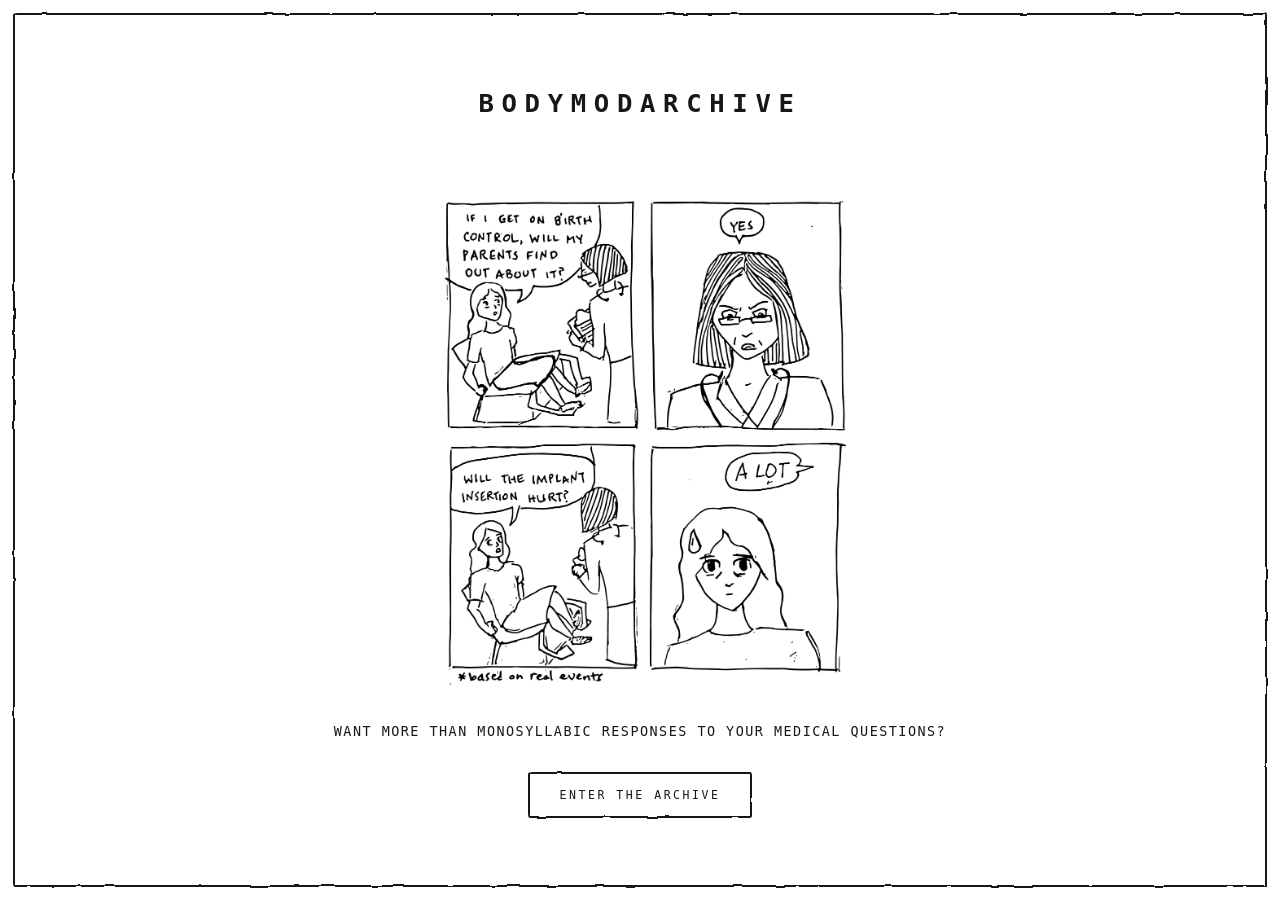
==== index.html @ ae062316 "Initial commit: bodymodarchive static site Static literary magazine — cover comic, six category pack" ====
<!DOCTYPE html>
<html lang="en">
<head>
<meta charset="utf-8">
<meta name="viewport" content="width=device-width, initial-scale=1">
<title>bodymodarchive</title>
<meta name="description" content="An online literary magazine collecting poetry, fiction, essays, comics and visual art about the medically modified body.">
<link rel="icon" href="assets/favicon.svg" type="image/svg+xml">
<link rel="stylesheet" href="css/style.css">
</head>
<body>

<main class="landing">

  <h1 class="wordmark-lg">bodymodarchive</h1>

  <!-- landing-comic.png is cropped to the four panels; the caption and button
       that were drawn beneath them are now real elements below.
       landing-comic-full.png keeps the original, uncropped art. -->
  <figure class="comic">
    <img src="assets/landing-comic.png"
         alt="Four-panel comic. A patient sitting on an exam table asks a masked clinician, &quot;If I get on birth control, will my parents find out about it?&quot; The clinician answers, &quot;Yes.&quot; The patient then asks, &quot;Will the implant insertion hurt?&quot; The clinician answers, &quot;A lot.&quot; The patient looks stricken. A footnote reads &quot;based on real events.&quot;">
  </figure>

  <p class="cover-question">Want more than monosyllabic responses to your medical questions?</p>

  <a class="enter" href="packages.html">Enter the archive</a>

</main>


<script src="js/wobble.js"></script>
</body>
</html>
---- css/style.css ----
/* bodymodarchive — clinical archive aesthetic
   paper + ink + one accent. mono for the chart, serif for the reading. */

/* Wittgenstein — SIL Open Font Licence (see assets/fonts/Wittgenstein-OFL.txt).
   True italic, not a synthesised slant: poems and prose lean on it. */
@font-face {
  font-family: "Wittgenstein";
  src: url("../assets/fonts/Wittgenstein-VariableFont_wght.ttf") format("truetype");
  font-weight: 400 900;
  font-style: normal;
  font-display: swap;
}

@font-face {
  font-family: "Wittgenstein";
  src: url("../assets/fonts/Wittgenstein-Italic-VariableFont_wght.ttf") format("truetype");
  font-weight: 400 900;
  font-style: italic;
  font-display: swap;
}

:root {
  --paper: #ffffff;
  --paper-2: #f2f3f5;
  --ink: #16171a;
  --ink-soft: #565a61;
  --ink-faint: #94989f;
  --rule: #d5d7db;
  --accent: #1c3a6e;      /* ink blue */
  --mono: "SFMono-Regular", "SF Mono", Menlo, Consolas, monospace;
  --serif: "Wittgenstein", "Iowan Old Style", Palatino, Georgia, serif;
  --measure: 34rem;
}

@media (prefers-color-scheme: dark) {
  :root {
    --paper: #16161a;
    --paper-2: #1e1e23;
    --ink: #e9eaec;
    --ink-soft: #a0a4ac;
    --ink-faint: #676b73;
    --rule: #33343a;
    /* Lifted well above the light-mode blue — #1c3a6e on a dark ground is
       nearly invisible. */
    --accent: #7ea6e8;
  }
}

* { box-sizing: border-box; }

/* Holds the #wobble filter definition; never rendered itself. */
.svg-defs { position: absolute; width: 0; height: 0; overflow: hidden; }

/* Drawn border framing the whole viewport — same weight, radius and
   turbulence as the cover button, so it reads as the same pen.
   pointer-events:none so it never swallows a click; fixed so the page
   scrolls underneath it. */
.page-frame {
  position: fixed;
  inset: 13px;
  z-index: 100;
  pointer-events: none;
  border: 2.2px solid var(--ink);
  border-radius: 5px 2px 4px 2px / 2px 4px 2px 5px;
  filter: url("#frame");
}

/* Below this the inset frame costs more width than it's worth. */
@media (max-width: 48rem) {
  .page-frame { display: none; }
}


body {
  margin: 0;
  background: var(--paper);
  color: var(--ink);
  font-family: var(--serif);
  font-size: 17px;
  line-height: 1.65;
  -webkit-font-smoothing: antialiased;
}

a { color: inherit; }

/* ---------- chrome ---------- */

.masthead {
  display: flex;
  align-items: baseline;
  justify-content: space-between;
  gap: 1rem;
  flex-wrap: wrap;
  padding: 1.1rem 1.5rem;
}

.masthead .wordmark {
  font-family: var(--mono);
  font-size: 0.82rem;
  letter-spacing: 0.14em;
  text-transform: uppercase;
  text-decoration: none;
  font-weight: 600;
  transition: color 0.15s;
}

/* The wordmark is the way back to the cover, so it gets the same hover as the
   nav links rather than looking inert. */
.masthead .wordmark:hover { color: var(--accent); }

.masthead nav {
  font-family: var(--mono);
  font-size: 0.7rem;
  letter-spacing: 0.1em;
  text-transform: uppercase;
  color: var(--ink-soft);
}

.masthead nav a { text-decoration: none; margin-left: 1.25rem; transition: color 0.15s; }
.masthead nav a:hover { color: var(--accent); }

.wrap {
  max-width: 62rem;
  margin: 0 auto;
  padding: 0 1.5rem;
}

.label {
  font-family: var(--mono);
  font-size: 0.65rem;
  letter-spacing: 0.16em;
  text-transform: uppercase;
  color: var(--ink-faint);
}

/* Screen-reader-only. Used for the filter result count, which is announced on
   change but no longer shown. */
.visually-hidden {
  position: absolute;
  width: 1px;
  height: 1px;
  margin: -1px;
  padding: 0;
  overflow: hidden;
  clip: rect(0 0 0 0);
  clip-path: inset(50%);
  white-space: nowrap;
  border: 0;
}

/* ---------- landing ---------- */

.landing {
  min-height: 100vh;
  display: flex;
  flex-direction: column;
  align-items: center;
  /* "safe" keeps the wordmark reachable instead of overflowing off the top
     when the comic is taller than the viewport. */
  justify-content: safe center;
  gap: 1.75rem;
  padding: 2.5rem 1.5rem;
  text-align: center;
}

.wordmark-lg {
  font-family: var(--mono);
  font-size: clamp(1.1rem, 4vw, 1.6rem);
  letter-spacing: 0.3em;
  text-transform: uppercase;
  font-weight: 600;
  margin: 0;
}

/* The comic is black line art on white. multiply drops the white out against
   the paper; in dark mode we invert to white-on-black and screen it instead. */
.comic {
  position: relative;
  display: inline-block;
  margin: 0;
  line-height: 0;
}

.comic img {
  display: block;
  width: auto;
  max-width: 100%;
  max-height: 60vh;
  mix-blend-mode: multiply;
}

@media (prefers-color-scheme: dark) {
  .comic img {
    filter: invert(1);
    mix-blend-mode: screen;
  }
}

/* Stands in for the caption box that used to be drawn under the comic.
   Boxed and lettered like .enter so the two read as a pair. */
.cover-question {
  margin: 0;
  /* The line needs ~44rem to sit on one row at the clamped desktop size; 46
     leaves headroom for a slightly longer edit. Narrow screens shrink the
     font first and only wrap once there's genuinely no room. */
  max-width: 46rem;
  font-family: var(--mono);
  font-size: clamp(0.7rem, 1.6vw, 0.84rem);
  letter-spacing: 0.11em;
  line-height: 1.8;
  text-transform: uppercase;
}


.enter {
  position: relative;
  z-index: 0;
  display: inline-block;
  font-family: var(--mono);
  font-size: 0.72rem;
  letter-spacing: 0.22em;
  text-transform: uppercase;
  text-decoration: none;
  padding: 0.85rem 2rem;
  color: var(--ink);
}

/* The box is drawn on a pseudo-element so the turbulence filter warps only the
   rule, not the lettering. The lopsided border-radius does the rough shaping;
   #wobble (defined in index.html) adds the shake. Without filter support the
   radius alone still reads as hand-drawn rather than broken. */
.enter::before {
  content: "";
  position: absolute;
  inset: 0;
  z-index: -1;
  border: 2.2px solid var(--ink);
  border-radius: 5px 2px 4px 2px / 2px 4px 2px 5px;
  filter: url("#wobble");
}

/* Hover does nothing but "boil" the outline — swapping between the three seeds
   so the box looks redrawn. steps(1) makes each frame snap rather than tween;
   a smooth morph would read as melting rubber instead of a drawn line.
   Duration is the whole 3-frame cycle, so 0.9s is 3 redraws a second: shorten
   it to make the line jitter harder, lengthen it for a lazier shift. */
.enter:hover::before {
  animation: boil 0.9s steps(1) infinite;
}

/* Each frame changes three things at once — the noise field, a hair of
   rotation, and the line weight. One property alone is too easy to miss; a
   redrawn line lands in a slightly different place at a slightly different
   pressure, and it's the combination that reads as "drawn again". */
@keyframes boil {
  0% {
    filter: url("#boil1");
    transform: rotate(-0.5deg);
    border-width: 2.2px;
  }
  33% {
    filter: url("#boil2");
    transform: rotate(0.6deg);
    border-width: 2.7px;
  }
  66% {
    filter: url("#boil3");
    transform: rotate(-0.2deg);
    border-width: 2px;
  }
  100% {
    filter: url("#boil1");
    transform: rotate(-0.5deg);
    border-width: 2.2px;
  }
}

/* Anything that flickers needs an opt-out; the static rough edge remains. */
@media (prefers-reduced-motion: reduce) {
  .enter:hover::before { animation: none; }
}

@media (max-width: 34rem) {
  .comic img { max-height: none; }
}

/* ---------- packages ---------- */

.packages {
  list-style: none;
  margin: 0;
  padding: 4.5rem 0 4rem;
  display: grid;
  grid-template-columns: repeat(3, 1fr);
  gap: 2.5rem 2rem;
}

.package {
  display: block;
  text-decoration: none;
  text-align: center;
  color: inherit;
}

/* Fixed box matching the artwork canvas, so the tied and opened drawings —
   which are different shapes — swap in place instead of resizing the cell. */
.package-art {
  position: relative;
  display: block;
  width: 100%;
  aspect-ratio: 1420 / 1060;
}

.package-art .art {
  position: absolute;
  inset: 0;
  width: 100%;
  height: 100%;
  object-fit: contain;
  mix-blend-mode: multiply;
  transition: opacity 0.12s ease;
}

.art-open { opacity: 0; }

.package:hover .art-tied,
.package:focus-visible .art-tied { opacity: 0; }

.package:hover .art-open,
.package:focus-visible .art-open { opacity: 1; }

.package:focus-visible { outline: 2px solid var(--accent); outline-offset: 6px; }

.package-label {
  display: block;
  margin-top: 0.9rem;
  font-family: var(--mono);
  font-size: 0.72rem;
  letter-spacing: 0.16em;
  text-transform: uppercase;
}

.package-count {
  display: block;
  margin-top: 0.3rem;
  font-family: var(--mono);
  font-size: 0.6rem;
  letter-spacing: 0.12em;
  text-transform: uppercase;
  color: var(--ink-faint);
}

.package:hover .package-label { color: var(--accent); }

@media (prefers-color-scheme: dark) {
  .package-art .art {
    filter: invert(1);
    mix-blend-mode: screen;
  }
}

@media (max-width: 52rem) {
  .packages { grid-template-columns: repeat(2, 1fr); }
}

@media (max-width: 30rem) {
  .packages { grid-template-columns: 1fr; gap: 2rem; }
}

/* ---------- archive ---------- */

/* Filters are the first thing on the page now, so they carry the top margin
   the removed heading used to provide. */
.filters {
  display: flex;
  flex-wrap: wrap;
  /* A little more room than a plain border needs: the displaced edges stray
     outside the box and neighbouring chips would otherwise appear to touch. */
  gap: 0.7rem;
  padding: 3.5rem 0 1.5rem;
}

/* Drawn like the piece boxes below, so the filter bar and the list read as one
   hand. Outline on a ::before again — the filter must not touch the label. */
.tag-btn {
  position: relative;
  z-index: 0;
  font-family: var(--mono);
  font-size: 0.66rem;
  letter-spacing: 0.1em;
  text-transform: uppercase;
  padding: 0.5rem 0.9rem;
  border: none;
  background: transparent;
  color: var(--ink-soft);
  cursor: pointer;
  transition: color 0.15s;
}

.tag-btn::before {
  content: "";
  position: absolute;
  inset: 0;
  z-index: -1;
  border: 1.6px solid var(--rule);
  border-radius: 5px 2px 4px 2px / 2px 4px 2px 5px;
  filter: url("#wobble");
  transition: background 0.15s, border-color 0.15s;
}

/* Same three-seed cycle as the list, so neighbouring chips differ. */
.filters .tag-btn:nth-child(3n + 2)::before { filter: url("#wobble-b"); }
.filters .tag-btn:nth-child(3n + 3)::before { filter: url("#wobble-c"); }

.tag-btn:hover { color: var(--ink); }
.tag-btn:hover::before { border-color: var(--ink-soft); }

.tag-btn:focus-visible { outline: 2px solid var(--accent); outline-offset: 4px; }

.tag-btn[aria-pressed="true"] { color: var(--paper); }

.tag-btn[aria-pressed="true"]::before {
  background: var(--accent);
  border-color: var(--accent);
}

.pieces {
  list-style: none;
  margin: 0;
  padding: 1.5rem 0 3rem;
  display: flex;
  flex-direction: column;
  gap: 0.75rem;
}

/* Each work sits in its own drawn box. Same construction as the cover button:
   the outline lives on a ::before so the turbulence filter warps the rule and
   leaves the type crisp. */
.piece-row {
  position: relative;
  z-index: 0;
  display: flex;
  align-items: center;
  justify-content: space-between;
  gap: 1.25rem;
  padding: 0.7rem 1.05rem;
  text-decoration: none;
  color: inherit;
}

.piece-row::before {
  content: "";
  position: absolute;
  inset: 0;
  z-index: -1;
  border: 1.6px solid var(--ink);
  border-radius: 5px 2px 4px 2px / 2px 4px 2px 5px;
  filter: url("#wobble");
  transition: box-shadow 0.15s ease;
}

/* Shadow on hover only, so the row lifts off the page under the cursor. It
   lives on the same element as the border, so the turbulence filter displaces
   both together — put it on the row itself and you'd get a crisp rectangular
   shadow behind a wobbly outline. */
.piece-row:hover::before,
.piece-row:focus-visible::before {
  box-shadow: 4px 5px 0 rgba(22, 23, 26, 0.22);
}

/* A near-black shadow vanishes on a near-black ground, so lift the opacity. */
@media (prefers-color-scheme: dark) {
  .piece-row:hover::before,
  .piece-row:focus-visible::before {
    box-shadow: 4px 5px 0 rgba(0, 0, 0, 0.7);
  }
}

/* Three seeds cycled down the list so stacked boxes aren't rubber-stamped
   copies of one another. */
.pieces li:nth-child(3n + 2) .piece-row::before { filter: url("#wobble-b"); }
.pieces li:nth-child(3n + 3) .piece-row::before { filter: url("#wobble-c"); }

.piece-row:focus-visible { outline: 2px solid var(--accent); outline-offset: 4px; }

.piece-main { min-width: 0; }

.piece-head {
  display: flex;
  align-items: baseline;
  flex-wrap: wrap;
  gap: 0.1rem 0.65rem;
}

.piece-title {
  font-size: 1.05rem;
  line-height: 1.2;
  transition: color 0.15s;
}

.piece-row:hover .piece-title { color: var(--accent); }

.piece-author {
  font-family: var(--mono);
  font-size: 0.6rem;
  letter-spacing: 0.08em;
  color: var(--ink-soft);
}

/* The opening line. Prose first paragraphs are long, so hold every row to a
   single line and let it trail off rather than letting box heights wander. */
.piece-first {
  display: block;
  margin-top: 0.15rem;
  max-width: var(--measure);
  font-size: 0.82rem;
  color: var(--ink-soft);
  white-space: nowrap;
  overflow: hidden;
  text-overflow: ellipsis;
}

.piece-meta {
  flex: none;
  text-align: right;
}

.piece-tags {
  display: block;
  font-family: var(--mono);
  font-size: 0.56rem;
  letter-spacing: 0.12em;
  text-transform: uppercase;
  color: var(--ink-soft);
}

.piece-genre {
  display: block;
  margin-top: 0.15rem;
  font-family: var(--mono);
  font-size: 0.56rem;
  letter-spacing: 0.14em;
  text-transform: uppercase;
  color: var(--ink-faint);
}

.piece-tags {
  font-family: var(--mono);
  font-size: 0.6rem;
  letter-spacing: 0.1em;
  text-transform: uppercase;
  color: var(--ink-faint);
  text-align: right;
  white-space: nowrap;
}

.empty {
  padding: 3rem 0;
  color: var(--ink-faint);
  font-style: italic;
}

@media (max-width: 40rem) {
  .piece-row { flex-direction: column; align-items: flex-start; gap: 0.6rem; }
  .piece-meta { text-align: left; }
}

/* ---------- single piece ---------- */

.piece-view { max-width: var(--measure); margin: 0 auto; padding: 3.5rem 0 2rem; }

.piece-view h1 {
  font-size: clamp(1.8rem, 5vw, 2.6rem);
  line-height: 1.15;
  margin: 0.6rem 0 0.5rem;
  font-weight: 500;
}

.piece-view .byline {
  font-family: var(--mono);
  font-size: 0.7rem;
  letter-spacing: 0.12em;
  text-transform: uppercase;
  color: var(--ink-soft);
  margin-bottom: 2.25rem;
}

.piece-view .body p { margin: 0 0 1.2rem; }

.piece-view .body.verse p {
  margin: 0;
  line-height: 1.9;
}

.piece-view .body.verse p:empty { height: 1.1rem; }

.piece-view figure { margin: 0 0 2rem; }
.piece-view figure img { width: 100%; height: auto; display: block; }

.back {
  display: inline-block;
  margin-top: 3rem;
  font-family: var(--mono);
  font-size: 0.66rem;
  letter-spacing: 0.14em;
  text-transform: uppercase;
  color: var(--ink-soft);
  text-decoration: none;
}

.back:hover { color: var(--accent); }
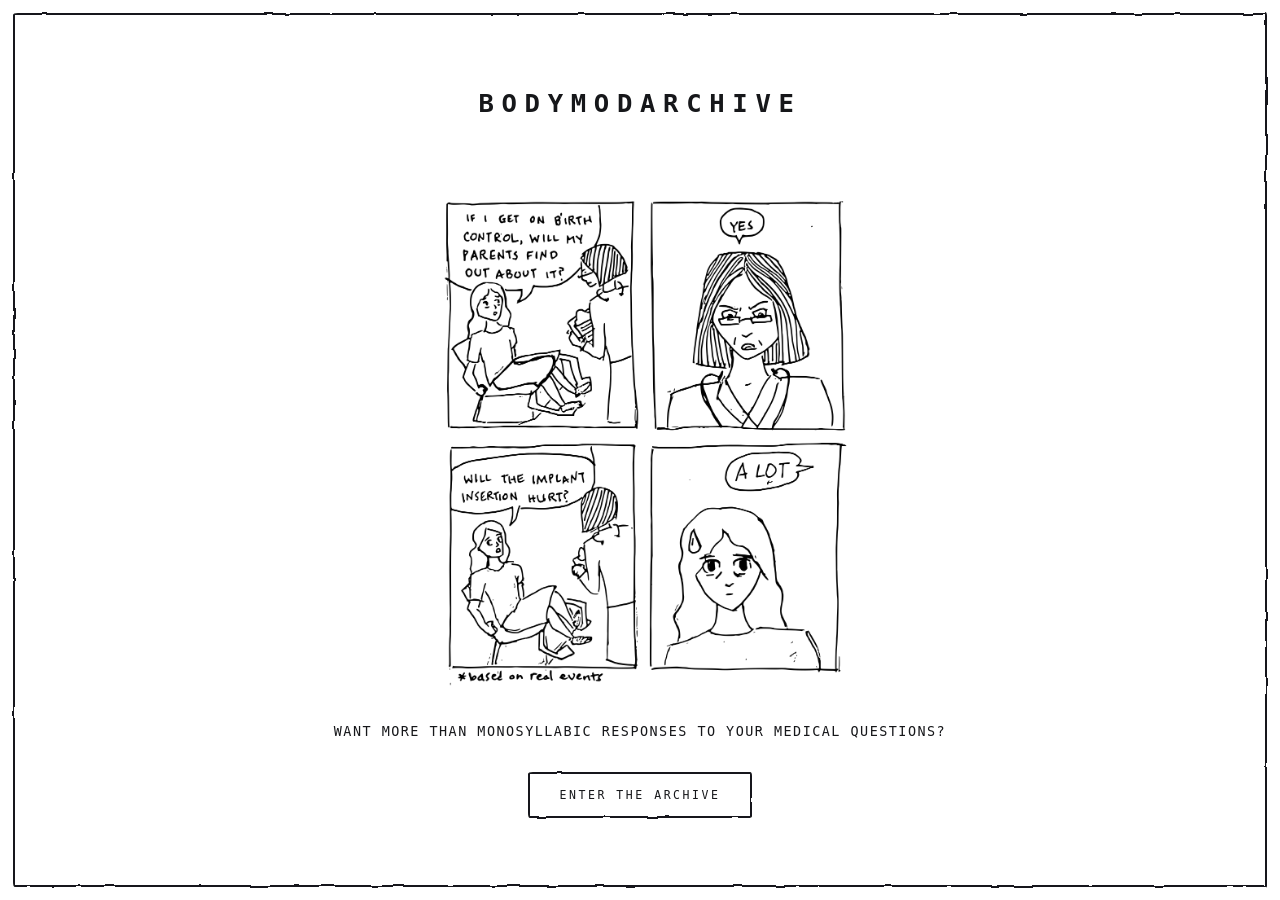
==== commit 2da22052: "fixed border" ====
--- a/index.html
+++ b/index.html
@@ -5,10 +5,11 @@
 <meta name="viewport" content="width=device-width, initial-scale=1">
 <title>bodymodarchive</title>
 <meta name="description" content="An online literary magazine collecting poetry, fiction, essays, comics and visual art about the medically modified body.">
-<link rel="icon" href="assets/favicon.svg" type="image/svg+xml">
+<link rel="icon" href="assets/favicon.png" type="image/png">
 <link rel="stylesheet" href="css/style.css">
 </head>
 <body>
+<div class="page-scroll">
 
 <main class="landing">
 
@@ -29,6 +30,8 @@
 </main>
 
 
+</div>
+
 <script src="js/wobble.js"></script>
 </body>
 </html>
--- a/css/style.css
+++ b/css/style.css
@@ -53,8 +53,12 @@
 
 /* Drawn border framing the whole viewport — same weight, radius and
    turbulence as the cover button, so it reads as the same pen.
-   pointer-events:none so it never swallows a click; fixed so the page
-   scrolls underneath it. */
+   pointer-events:none so it never swallows a click.
+
+   Deliberately fixed, so it stays sized to the window as you scroll. The
+   cost is that content passes under its bottom line mid-scroll; anchoring it
+   to the document instead would avoid that, but then the frame no longer
+   tracks the window. */
 .page-frame {
   position: fixed;
   inset: 13px;
@@ -65,9 +69,37 @@
   filter: url("#frame");
 }
 
-/* Below this the inset frame costs more width than it's worth. */
+/* Below this the inset frame costs more width than it's worth. Narrow screens
+   also keep native document scrolling — an inner scroller loses the address
+   bar hiding and the overscroll bounce phones expect. */
 @media (max-width: 48rem) {
   .page-frame { display: none; }
+}
+
+/* Wherever the frame shows, the page scrolls inside it rather than under it.
+   The document itself is locked and .page-scroll becomes the scrollport,
+   sized just inside the drawn line — so a piece is clipped at the border
+   instead of having the border drawn across it. The 17px inset is the
+   frame's 13px offset plus its 2.2px stroke, plus a hair of margin so the
+   filter's wobble can't swing the line over the clipped edge. */
+@media (min-width: 48.0625rem) {
+  html,
+  body {
+    height: 100%;
+    overflow: hidden;
+  }
+
+  .page-scroll {
+    position: fixed;
+    inset: 17px;
+    overflow-y: auto;
+    overflow-x: hidden;
+  }
+
+  /* The cover fills the scrollport, not the raw viewport — 100vh here would
+     overshoot by the inset and leave the cover scrolling by ~34px. Scoped via
+     .page-scroll so it outranks the .landing rule defined further down. */
+  .page-scroll .landing { min-height: 100%; }
 }
 
 
@@ -597,9 +629,23 @@
 .piece-view figure { margin: 0 0 2rem; }
 .piece-view figure img { width: 100%; height: auto; display: block; }
 
+/* Tags at the foot of a piece. Reuses .tag-btn so they're the same drawn chip
+   as the list's filters; the seed cycle is repeated here because the one on
+   .filters is scoped to that container. */
+.piece-tag-row {
+  display: flex;
+  flex-wrap: wrap;
+  gap: 0.7rem;
+  margin-top: 2.75rem;
+}
+
+.piece-tag-row .tag-btn { text-decoration: none; }
+.piece-tag-row .tag-btn:nth-child(3n + 2)::before { filter: url("#wobble-b"); }
+.piece-tag-row .tag-btn:nth-child(3n + 3)::before { filter: url("#wobble-c"); }
+
 .back {
   display: inline-block;
-  margin-top: 3rem;
+  margin-top: 2.25rem;
   font-family: var(--mono);
   font-size: 0.66rem;
   letter-spacing: 0.14em;
